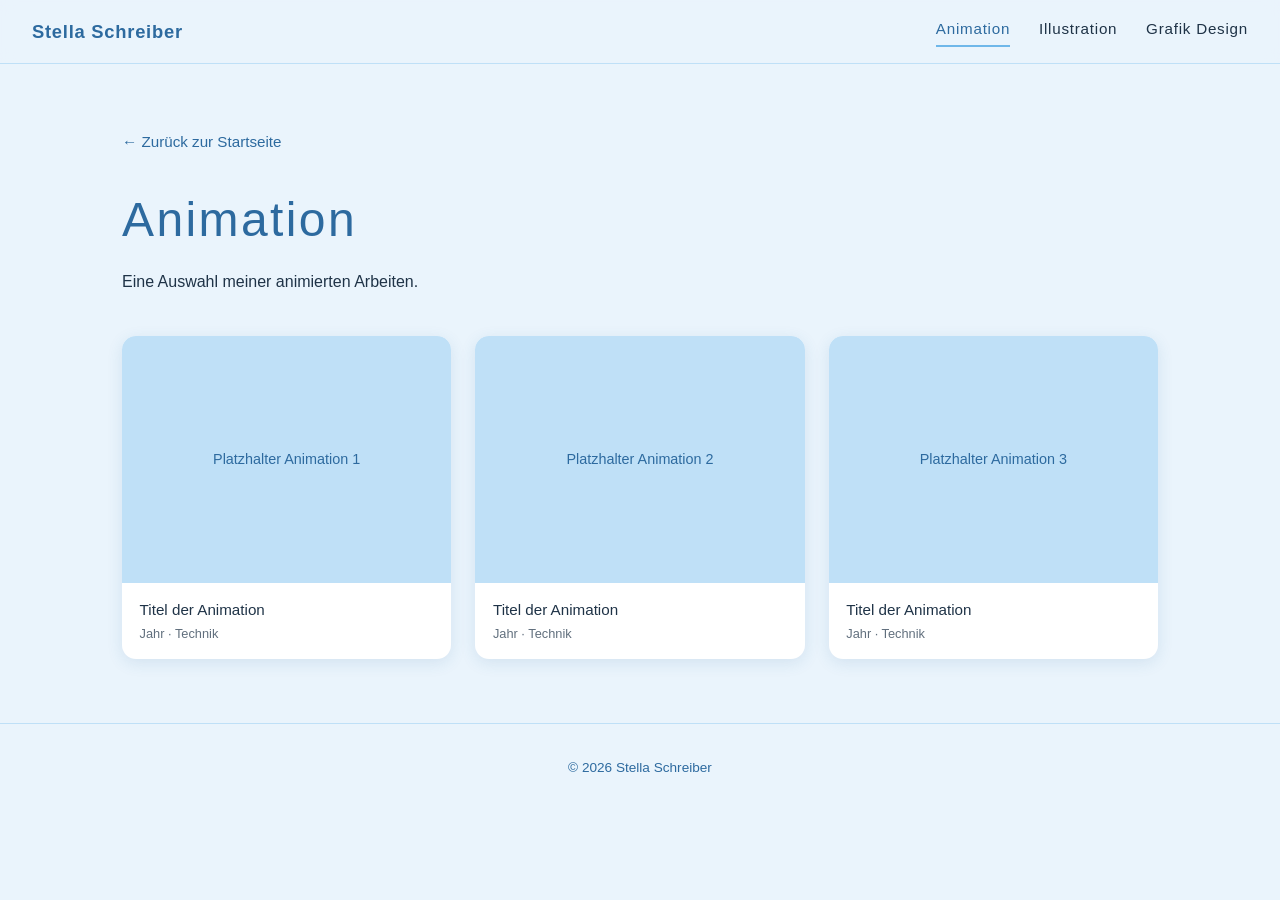
==== animation.html @ 5aefa4ec "Add files via upload" ====
<!DOCTYPE html>
<html lang="de">
<head>
  <meta charset="UTF-8">
  <meta name="viewport" content="width=device-width, initial-scale=1.0">
  <title>Animation – Stella Schreiber</title>
  <link rel="stylesheet" href="style.css">
</head>
<body>

  <header>
    <a class="logo" href="index.html">Stella Schreiber</a>
    <nav>
      <a href="animation.html" class="aktiv">Animation</a>
      <a href="illustration.html">Illustration</a>
      <a href="grafik-design.html">Grafik Design</a>
    </nav>
  </header>

  <main class="seite">
    <a class="zurueck" href="index.html">&larr; Zurück zur Startseite</a>
    <h1>Animation</h1>
    <p class="einleitung">Eine Auswahl meiner animierten Arbeiten.</p>

    <div class="galerie">

      <!--
        So fügst du eine Arbeit ein: Video in den Hauptordner legen
        (z. B. "animation-1.mp4") und den Platzhalter-Block durch das
        auskommentierte <video> ersetzen.
      -->
      <figure class="arbeit">
        <div class="platzhalter">Platzhalter Animation 1</div>
        <!-- <video src="animation-1.mp4" controls muted loop playsinline></video> -->
        <figcaption>Titel der Animation<span>Jahr &middot; Technik</span></figcaption>
      </figure>

      <figure class="arbeit">
        <div class="platzhalter">Platzhalter Animation 2</div>
        <!-- <video src="animation-2.mp4" controls muted loop playsinline></video> -->
        <figcaption>Titel der Animation<span>Jahr &middot; Technik</span></figcaption>
      </figure>

      <figure class="arbeit">
        <div class="platzhalter">Platzhalter Animation 3</div>
        <!-- <video src="animation-3.mp4" controls muted loop playsinline></video> -->
        <figcaption>Titel der Animation<span>Jahr &middot; Technik</span></figcaption>
      </figure>

    </div>
  </main>

  <footer>
    <p>&copy; 2026 Stella Schreiber</p>
  </footer>

</body>
</html>
---- style.css ----
/* ===== Grundeinstellungen ===== */
:root {
  --blau-hell: #eaf4fc;
  --blau-mittel: #bfe0f7;
  --blau-akzent: #6fb7e9;
  --blau-dunkel: #2d6a9f;
  --text: #1f3347;
  --weiss: #ffffff;
}

* {
  box-sizing: border-box;
  margin: 0;
  padding: 0;
}

html {
  scroll-behavior: smooth;
}

body {
  font-family: "Helvetica Neue", Arial, system-ui, sans-serif;
  line-height: 1.7;
  color: var(--text);
  background: var(--blau-hell);
}

img,
video {
  max-width: 100%;
  display: block;
}

/* ===== Kopfbereich / Navigation ===== */
header {
  position: fixed;
  top: 0;
  left: 0;
  right: 0;
  z-index: 100;
  display: flex;
  justify-content: space-between;
  align-items: center;
  flex-wrap: wrap;
  gap: 0.5rem;
  padding: 1rem 2rem;
  background: rgba(234, 244, 252, 0.92);
  backdrop-filter: blur(8px);
  border-bottom: 1px solid var(--blau-mittel);
}

.logo {
  font-weight: 700;
  font-size: 1.15rem;
  letter-spacing: 0.04em;
  color: var(--blau-dunkel);
  text-decoration: none;
}

nav {
  display: flex;
  gap: 1.8rem;
}

nav a {
  color: var(--text);
  text-decoration: none;
  font-size: 0.95rem;
  letter-spacing: 0.05em;
  padding-bottom: 0.2rem;
  border-bottom: 2px solid transparent;
  transition: border-color 0.2s, color 0.2s;
}

nav a:hover,
nav a.aktiv {
  color: var(--blau-dunkel);
  border-bottom-color: var(--blau-akzent);
}

/* ===== Startseite: Hero mit Video ===== */
.hero {
  position: relative;
  height: 100vh;
  min-height: 520px;
  display: flex;
  align-items: center;
  justify-content: center;
  text-align: center;
  overflow: hidden;
  background: linear-gradient(135deg, var(--blau-mittel), var(--blau-akzent));
}

.hero video {
  position: absolute;
  inset: 0;
  width: 100%;
  height: 100%;
  object-fit: cover;
}

.hero-text {
  position: relative;
  z-index: 2;
  padding: 1.5rem 2.5rem;
  background: rgba(234, 244, 252, 0.78);
  border-radius: 16px;
}

.hero-text h1 {
  font-size: clamp(2.2rem, 7vw, 4.5rem);
  font-weight: 300;
  letter-spacing: 0.08em;
  color: var(--blau-dunkel);
}

.hero-text p {
  margin-top: 0.4rem;
  letter-spacing: 0.15em;
  text-transform: uppercase;
  font-size: 0.85rem;
}

/* ===== Über mich ===== */
.about {
  max-width: 1000px;
  margin: 0 auto;
  padding: 6rem 2rem;
  display: grid;
  grid-template-columns: 1fr 1.3fr;
  gap: 3rem;
  align-items: center;
}

.about img,
.foto-platzhalter {
  width: 100%;
  aspect-ratio: 4 / 5;
  object-fit: cover;
  border-radius: 16px;
  box-shadow: 0 8px 24px rgba(45, 106, 159, 0.18);
}

.foto-platzhalter {
  display: flex;
  align-items: center;
  justify-content: center;
  background: var(--blau-mittel);
  color: var(--blau-dunkel);
  font-size: 0.9rem;
}

.about h2 {
  font-weight: 300;
  font-size: 2rem;
  margin-bottom: 1rem;
  color: var(--blau-dunkel);
}

/* ===== Unterseiten ===== */
.seite {
  max-width: 1100px;
  margin: 0 auto;
  padding: 8rem 2rem 4rem;
}

.zurueck {
  display: inline-block;
  margin-bottom: 1.5rem;
  color: var(--blau-dunkel);
  text-decoration: none;
  font-size: 0.95rem;
}

.zurueck:hover {
  text-decoration: underline;
}

.seite h1 {
  font-weight: 300;
  font-size: clamp(2rem, 5vw, 3rem);
  letter-spacing: 0.05em;
  color: var(--blau-dunkel);
  margin-bottom: 0.5rem;
}

.seite .einleitung {
  margin-bottom: 2.5rem;
  max-width: 600px;
}

.galerie {
  display: grid;
  grid-template-columns: repeat(auto-fill, minmax(280px, 1fr));
  gap: 1.5rem;
}

.arbeit {
  background: var(--weiss);
  border-radius: 14px;
  overflow: hidden;
  box-shadow: 0 4px 16px rgba(45, 106, 159, 0.12);
  transition: transform 0.25s, box-shadow 0.25s;
}

.arbeit:hover {
  transform: translateY(-4px);
  box-shadow: 0 10px 24px rgba(45, 106, 159, 0.2);
}

.arbeit img,
.arbeit video,
.platzhalter {
  width: 100%;
  aspect-ratio: 4 / 3;
  object-fit: cover;
}

.platzhalter {
  display: flex;
  align-items: center;
  justify-content: center;
  background: var(--blau-mittel);
  color: var(--blau-dunkel);
  font-size: 0.9rem;
}

.arbeit figcaption {
  padding: 0.9rem 1.1rem;
  font-size: 0.95rem;
}

.arbeit figcaption span {
  display: block;
  font-size: 0.8rem;
  opacity: 0.7;
}

/* ===== Fußbereich ===== */
footer {
  text-align: center;
  padding: 2rem 1rem;
  font-size: 0.85rem;
  color: var(--blau-dunkel);
  border-top: 1px solid var(--blau-mittel);
}

/* ===== Handy-Ansicht ===== */
@media (max-width: 700px) {
  header {
    padding: 0.8rem 1rem;
    justify-content: center;
  }

  nav {
    gap: 1.1rem;
  }

  .about {
    grid-template-columns: 1fr;
    padding: 4rem 1.5rem;
  }

  .seite {
    padding-top: 9rem;
  }
}
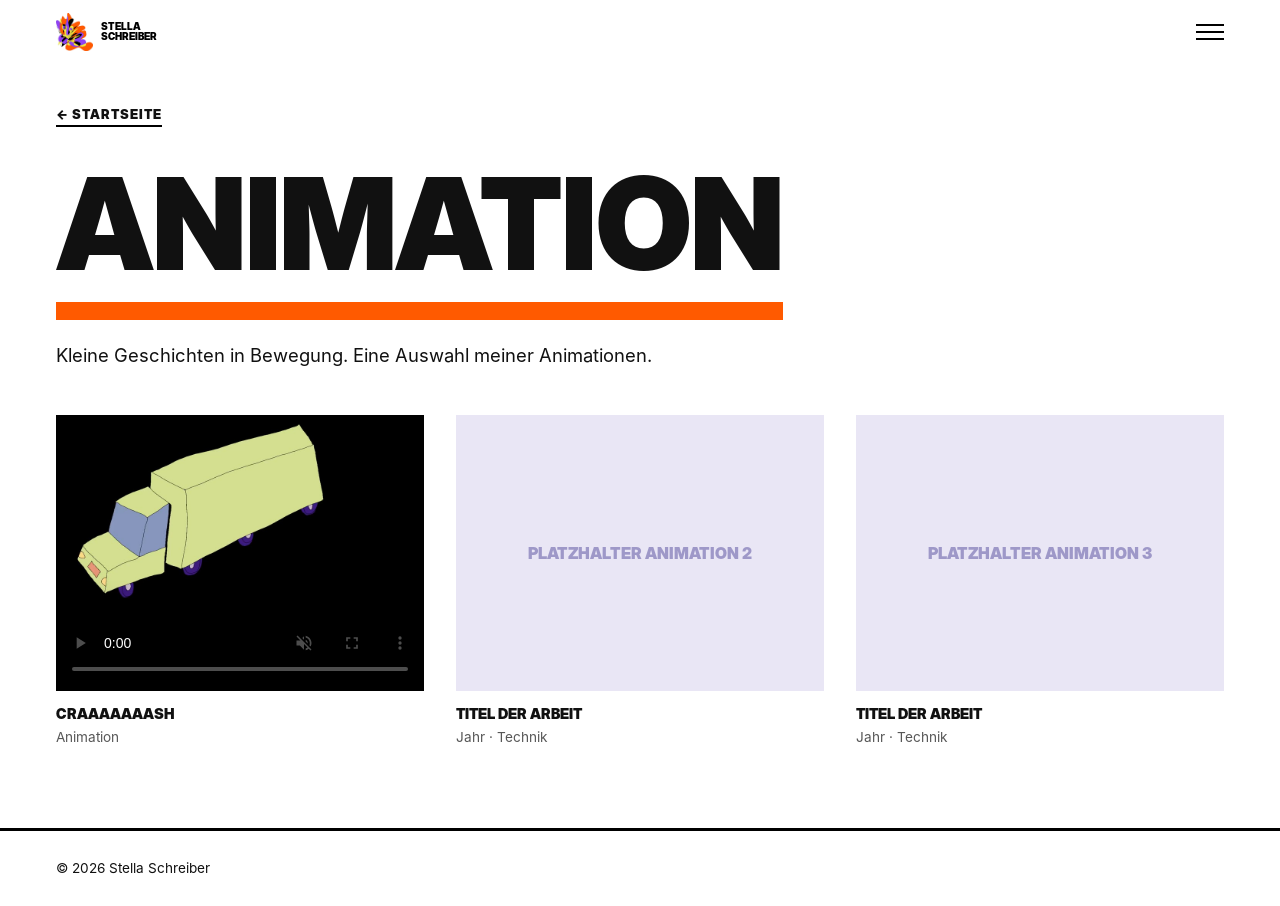
==== commit 5399f167: "Add files via upload" ====
--- a/animation.html
+++ b/animation.html
@@ -4,55 +4,66 @@
   <meta charset="UTF-8">
   <meta name="viewport" content="width=device-width, initial-scale=1.0">
   <title>Animation – Stella Schreiber</title>
+  <meta name="description" content="Animation von Stella Schreiber.">
+  <link rel="icon" href="logo.png">
+  <link rel="preload" href="inter-black.woff" as="font" type="font/woff" crossorigin>
   <link rel="stylesheet" href="style.css">
 </head>
 <body>
 
-  <header>
-    <a class="logo" href="index.html">Stella Schreiber</a>
-    <nav>
-      <a href="animation.html" class="aktiv">Animation</a>
-      <a href="illustration.html">Illustration</a>
-      <a href="grafik-design.html">Grafik Design</a>
-    </nav>
+  <header class="kopf">
+    <a class="logo" href="index.html#portfolio" aria-label="Stella Schreiber – Startseite">
+      <img src="logo.png" alt="">
+      <span>Stella<br>Schreiber</span>
+    </a>
+    <button class="burger" id="menueAuf" type="button" aria-label="Menü öffnen" aria-expanded="false" aria-controls="menue">
+      <i></i><i></i><i></i>
+    </button>
   </header>
 
-  <main class="seite">
-    <a class="zurueck" href="index.html">&larr; Zurück zur Startseite</a>
-    <h1>Animation</h1>
-    <p class="einleitung">Eine Auswahl meiner animierten Arbeiten.</p>
+  <div class="scrim" id="scrim"></div>
+  <nav class="menue" id="menue" aria-label="Bereiche">
+    <button class="menue-zu" id="menueZu" type="button" aria-label="Menü schließen"></button>
+    <ul>
+      <li><a href="animation.html" aria-current="page">Animation</a></li>
+      <li><a href="illustration.html">Illustration</a></li>
+      <li><a href="fotografie.html">Fotografie</a></li>
+      <li><a href="game-design.html">Game Design</a></li>
+    </ul>
+  </nav>
+
+  <main class="seite" style="--akzent: var(--orange);">
+    <a class="zurueck" href="index.html#portfolio">&larr; Startseite</a>
+    <h1 class="seite-titel">Animation</h1>
+    <p class="einleitung">Kleine Geschichten in Bewegung. Eine Auswahl meiner Animationen.</p>
 
     <div class="galerie">
-
-      <!--
-        So fügst du eine Arbeit ein: Video in den Hauptordner legen
-        (z. B. "animation-1.mp4") und den Platzhalter-Block durch das
-        auskommentierte <video> ersetzen.
-      -->
+      <!-- Erste Arbeit: dein Intro-Video. Zum Entfernen den ganzen <figure>-Block löschen. -->
       <figure class="arbeit">
-        <div class="platzhalter">Platzhalter Animation 1</div>
-        <!-- <video src="animation-1.mp4" controls muted loop playsinline></video> -->
-        <figcaption>Titel der Animation<span>Jahr &middot; Technik</span></figcaption>
+        <video src="A_1.mp4" poster="A_1-poster.jpg" controls muted loop playsinline preload="metadata"></video>
+        <figcaption>CRAAAAAAASH<span>Animation</span></figcaption>
       </figure>
 
+      <!-- So fügst du eine Arbeit ein: Video in den Hauptordner legen und den Platzhalter-Block durch das Video ersetzen. -->
       <figure class="arbeit">
         <div class="platzhalter">Platzhalter Animation 2</div>
         <!-- <video src="animation-2.mp4" controls muted loop playsinline></video> -->
-        <figcaption>Titel der Animation<span>Jahr &middot; Technik</span></figcaption>
+        <figcaption>Titel der Arbeit<span>Jahr &middot; Technik</span></figcaption>
       </figure>
 
+      <!-- Noch eine Arbeit -->
       <figure class="arbeit">
         <div class="platzhalter">Platzhalter Animation 3</div>
         <!-- <video src="animation-3.mp4" controls muted loop playsinline></video> -->
-        <figcaption>Titel der Animation<span>Jahr &middot; Technik</span></figcaption>
+        <figcaption>Titel der Arbeit<span>Jahr &middot; Technik</span></figcaption>
       </figure>
-
     </div>
   </main>
 
-  <footer>
+  <footer class="fuss">
     <p>&copy; 2026 Stella Schreiber</p>
   </footer>
 
+  <script src="script.js"></script>
 </body>
 </html>
--- a/style.css
+++ b/style.css
@@ -1,267 +1,555 @@
-/* ===== Grundeinstellungen ===== */
+/* =====================================================
+   Stella Schreiber – Portfolio
+   Alle Farben und Größen stehen oben bei :root.
+   ===================================================== */
+
+/* ----- Schriften (liegen im selben Ordner, kein Google-Server nötig) ----- */
+@font-face {
+  font-family: "Display";
+  src: url("inter-black.woff") format("woff");
+  font-weight: 900;
+  font-style: normal;
+  font-display: swap;
+}
+@font-face {
+  font-family: "Text";
+  src: url("inter-regular.woff") format("woff");
+  font-weight: 400;
+  font-style: normal;
+  font-display: swap;
+}
+
 :root {
-  --blau-hell: #eaf4fc;
-  --blau-mittel: #bfe0f7;
-  --blau-akzent: #6fb7e9;
-  --blau-dunkel: #2d6a9f;
-  --text: #1f3347;
   --weiss: #ffffff;
-}
-
-* {
-  box-sizing: border-box;
-  margin: 0;
-  padding: 0;
-}
+  --schwarz: #000000;
+  --text: #111111;
+
+  /* Farben aus deinem Logo */
+  --orange: #ff5a00;
+  --violett: #8b3ff0;
+  --gelb: #f5e942;
+
+  /* Lila für das Menü (aus deinem Entwurf) */
+  --lila: #9e98c8;
+  --lila-hell: #e9e6f5;
+
+  --kopf: 64px;                       /* Höhe der Kopfzeile */
+  --rand: clamp(20px, 5vw, 56px);     /* Abstand links und rechts */
+
+  --display: "Display", "Arial Black", "Helvetica Neue", Arial, sans-serif;
+  --fliesstext: "Text", "Helvetica Neue", Arial, sans-serif;
+}
+
+/* ----- Grundlagen ----- */
+* { box-sizing: border-box; margin: 0; padding: 0; }
 
 html {
   scroll-behavior: smooth;
+  -webkit-text-size-adjust: 100%;
 }
 
 body {
-  font-family: "Helvetica Neue", Arial, system-ui, sans-serif;
-  line-height: 1.7;
+  font-family: var(--fliesstext);
+  font-size: 1.05rem;
+  line-height: 1.65;
   color: var(--text);
-  background: var(--blau-hell);
-}
-
-img,
-video {
-  max-width: 100%;
-  display: block;
-}
-
-/* ===== Kopfbereich / Navigation ===== */
-header {
+  background: var(--weiss);
+}
+
+h1, h2, h3 {
+  font-family: var(--display);
+  font-weight: 900;
+  text-transform: uppercase;
+  line-height: 1.02;
+  letter-spacing: -0.015em;
+}
+
+a { color: inherit; }
+img, video { display: block; max-width: 100%; }
+
+.sr-only {
+  position: absolute;
+  width: 1px;
+  height: 1px;
+  overflow: hidden;
+  clip: rect(0 0 0 0);
+  white-space: nowrap;
+}
+
+:focus-visible {
+  outline: 3px solid var(--violett);
+  outline-offset: 3px;
+}
+
+@keyframes einblenden { from { opacity: 0; } to { opacity: 1; } }
+@keyframes schweben {
+  from { transform: translateY(0) rotate(-2deg); }
+  to   { transform: translateY(-14px) rotate(2deg); }
+}
+@keyframes blinken { 50% { opacity: 0; } }
+@keyframes puls {
+  0%, 100% { opacity: 1; }
+  50%      { opacity: .35; }
+}
+
+/* =====================================================
+   Ablauf auf der Startseite
+   data-stage="intro"     -> Video + CRAAAASH
+   data-stage="gate"      -> Logo-Seite
+   data-stage="portfolio" -> Portfolio
+   (ohne JavaScript wird einfach das Portfolio gezeigt)
+   ===================================================== */
+.buehne, .tor { display: none; }
+
+html[data-stage="intro"] .buehne { display: flex; }
+html[data-stage="gate"] .tor { display: flex; }
+
+html[data-stage]:not([data-stage="portfolio"]) #portfolio { display: none; }
+html[data-stage]:not([data-stage="portfolio"]) body { overflow: hidden; }
+
+html[data-stage="portfolio"] #portfolio { animation: einblenden .8s ease both; }
+
+/* ----- 1. Video + Schreibmaschine ----- */
+.buehne {
   position: fixed;
-  top: 0;
-  left: 0;
-  right: 0;
+  inset: 0;
   z-index: 100;
-  display: flex;
-  justify-content: space-between;
-  align-items: center;
-  flex-wrap: wrap;
-  gap: 0.5rem;
-  padding: 1rem 2rem;
-  background: rgba(234, 244, 252, 0.92);
-  backdrop-filter: blur(8px);
-  border-bottom: 1px solid var(--blau-mittel);
-}
-
-.logo {
-  font-weight: 700;
-  font-size: 1.15rem;
-  letter-spacing: 0.04em;
-  color: var(--blau-dunkel);
-  text-decoration: none;
-}
-
-nav {
-  display: flex;
-  gap: 1.8rem;
-}
-
-nav a {
-  color: var(--text);
-  text-decoration: none;
-  font-size: 0.95rem;
-  letter-spacing: 0.05em;
-  padding-bottom: 0.2rem;
-  border-bottom: 2px solid transparent;
-  transition: border-color 0.2s, color 0.2s;
-}
-
-nav a:hover,
-nav a.aktiv {
-  color: var(--blau-dunkel);
-  border-bottom-color: var(--blau-akzent);
-}
-
-/* ===== Startseite: Hero mit Video ===== */
-.hero {
-  position: relative;
-  height: 100vh;
-  min-height: 520px;
-  display: flex;
   align-items: center;
   justify-content: center;
-  text-align: center;
+  background: #000;
+  color: #fff;
   overflow: hidden;
-  background: linear-gradient(135deg, var(--blau-mittel), var(--blau-akzent));
-}
-
-.hero video {
+  transition: opacity .7s ease;
+}
+.buehne.weg { opacity: 0; }
+
+.buehne video {
   position: absolute;
   inset: 0;
   width: 100%;
   height: 100%;
-  object-fit: cover;
-}
-
-.hero-text {
+  object-fit: contain;
+  background: #000;
+  transition: opacity .5s ease;
+}
+.buehne.video-aus video { opacity: 0; }
+
+.schreib {
   position: relative;
   z-index: 2;
-  padding: 1.5rem 2.5rem;
-  background: rgba(234, 244, 252, 0.78);
-  border-radius: 16px;
-}
-
-.hero-text h1 {
-  font-size: clamp(2.2rem, 7vw, 4.5rem);
-  font-weight: 300;
-  letter-spacing: 0.08em;
-  color: var(--blau-dunkel);
-}
-
-.hero-text p {
-  margin-top: 0.4rem;
-  letter-spacing: 0.15em;
-  text-transform: uppercase;
-  font-size: 0.85rem;
-}
-
-/* ===== Über mich ===== */
-.about {
-  max-width: 1000px;
+  width: 100%;
+  padding: 0 var(--rand);
+  visibility: hidden;
+  white-space: nowrap;
+  font-family: var(--display);
+  font-weight: 900;
+  text-transform: uppercase;
+  line-height: 1.04;
+  letter-spacing: -0.02em;
+  font-size: min(9.8vw, 7.5rem);     /* so groß, dass die längste Zeile gerade noch passt */
+}
+.buehne.text-an .schreib { visibility: visible; }
+
+.schreib h1,
+.schreib p {
+  font: inherit;
+  letter-spacing: inherit;
+  line-height: inherit;
+}
+
+/* Buchstaben: erst unsichtbar (nehmen aber schon Platz ein), dann „getippt“ */
+.z { visibility: hidden; position: relative; }
+.z.an { visibility: visible; }
+.z.letzte::after {
+  content: "";
+  position: absolute;
+  left: 100%;
+  top: 6%;
+  width: .07em;
+  height: .92em;
+  margin-left: .04em;
+  background: currentColor;
+  animation: blinken 1s steps(1) infinite;
+}
+
+.abspielen {
+  position: absolute;
+  z-index: 3;
+  padding: .9em 1.6em;
+  border: 3px solid #fff;
+  background: transparent;
+  color: #fff;
+  font-family: var(--display);
+  font-weight: 900;
+  text-transform: uppercase;
+  font-size: 1rem;
+  letter-spacing: .06em;
+  cursor: pointer;
+}
+.abspielen[hidden] { display: none; }
+
+/* ----- 2. Logo-Seite ----- */
+.tor {
+  position: fixed;
+  inset: 0;
+  z-index: 90;
+  flex-direction: column;
+  align-items: center;
+  justify-content: center;
+  gap: 1.4rem;
+  padding: var(--rand);
+  background: #fff;
+  transition: opacity .5s ease;
+}
+html[data-stage="gate"] .tor { animation: einblenden .9s ease both; }
+.tor.weg { opacity: 0; }
+
+.tor-knopf {
+  display: flex;
+  align-items: center;
+  gap: clamp(14px, 3.5vw, 32px);
+  border: 0;
+  background: none;
+  color: #000;
+  font: inherit;
+  cursor: pointer;
+}
+.tor-knopf img {
+  width: clamp(110px, 28vw, 240px);
+  height: auto;
+  transition: transform .4s ease;
+}
+.tor-knopf span {
+  font-family: var(--display);
+  font-weight: 900;
+  text-transform: uppercase;
+  text-align: left;
+  font-size: clamp(2rem, 7.4vw, 5.2rem);
+  line-height: .95;
+  letter-spacing: -0.02em;
+  text-decoration: underline .06em transparent;
+  text-underline-offset: .12em;
+  transition: text-decoration-color .2s ease;
+}
+.tor-knopf:hover img,
+.tor-knopf:focus-visible img { transform: rotate(-6deg) scale(1.06); }
+.tor-knopf:hover span,
+.tor-knopf:focus-visible span { text-decoration-color: currentColor; }
+
+.tor-hinweis {
+  font-family: var(--display);
+  font-weight: 900;
+  text-transform: uppercase;
+  font-size: .78rem;
+  letter-spacing: .16em;
+  animation: puls 2.4s ease-in-out infinite;
+}
+
+/* =====================================================
+   Kopfzeile + Menü (auf allen Seiten gleich)
+   ===================================================== */
+.kopf {
+  position: fixed;
+  top: 0; left: 0; right: 0;
+  z-index: 50;
+  height: var(--kopf);
+  display: flex;
+  align-items: center;
+  justify-content: space-between;
+  padding: 0 var(--rand);
+  background: #fff;
+}
+
+.logo {
+  display: flex;
+  align-items: center;
+  gap: 8px;
+  color: #000;
+  text-decoration: none;
+}
+.logo img { height: 38px; width: auto; }
+.logo span {
+  font-family: var(--display);
+  font-weight: 900;
+  font-size: .62rem;
+  line-height: 1;
+  text-transform: uppercase;
+  letter-spacing: .01em;
+}
+
+/* drei Striche */
+.burger,
+.menue-zu {
+  position: relative;
+  width: 44px;
+  height: 44px;
+  margin-right: -8px;
+  border: 0;
+  background: none;
+  cursor: pointer;
+}
+.burger i {
+  position: absolute;
+  left: 8px;
+  right: 8px;
+  height: 2px;
+  background: #000;
+}
+.burger i:nth-child(1) { top: 14px; }
+.burger i:nth-child(2) { top: 21px; }
+.burger i:nth-child(3) { top: 28px; }
+
+/* X zum Schließen */
+.menue-zu::before,
+.menue-zu::after {
+  content: "";
+  position: absolute;
+  left: 8px;
+  right: 8px;
+  top: 21px;
+  height: 2px;
+  background: #000;
+}
+.menue-zu::before { transform: rotate(45deg); }
+.menue-zu::after  { transform: rotate(-45deg); }
+
+/* lila Menü-Fläche */
+.menue {
+  position: fixed;
+  top: 0; left: 0; right: 0;
+  z-index: 80;
+  padding: calc(var(--kopf) + 6px) var(--rand) clamp(28px, 6vw, 56px);
+  background: var(--lila);
+  transform: translateY(-102%);
+  visibility: hidden;
+  transition: transform .45s cubic-bezier(.2, .8, .2, 1), visibility 0s .45s;
+}
+.menue.offen {
+  transform: none;
+  visibility: visible;
+  transition: transform .45s cubic-bezier(.2, .8, .2, 1), visibility 0s;
+}
+.menue-zu {
+  position: absolute;
+  top: calc((var(--kopf) - 44px) / 2);
+  right: var(--rand);
+}
+.menue ul { list-style: none; }
+.menue a {
+  display: inline-block;
+  padding: .08em 0;
+  color: #000;
+  text-decoration: none;
+  font-family: var(--display);
+  font-weight: 900;
+  text-transform: uppercase;
+  font-size: clamp(1.6rem, 6.8vw, 3.4rem);
+  line-height: 1.2;
+  letter-spacing: -0.01em;
+  transition: color .2s ease, transform .2s ease;
+}
+.menue a:hover,
+.menue a:focus-visible,
+.menue a[aria-current="page"] { color: #fff; }
+.menue a:hover { transform: translateX(6px); }
+
+.scrim {
+  position: fixed;
+  inset: 0;
+  z-index: 70;
+  background: rgba(0, 0, 0, .28);
+  opacity: 0;
+  visibility: hidden;
+  transition: opacity .3s ease, visibility 0s .3s;
+}
+.scrim.offen {
+  opacity: 1;
+  visibility: visible;
+  transition: opacity .3s ease, visibility 0s;
+}
+body.menue-offen { overflow: hidden; }
+
+/* =====================================================
+   Portfolio-Startseite
+   ===================================================== */
+.hallo {
+  max-width: 1280px;
   margin: 0 auto;
-  padding: 6rem 2rem;
+  padding: calc(var(--kopf) + clamp(32px, 8vw, 96px)) var(--rand) clamp(40px, 8vw, 100px);
   display: grid;
-  grid-template-columns: 1fr 1.3fr;
-  gap: 3rem;
-  align-items: center;
-}
-
-.about img,
-.foto-platzhalter {
+  gap: 2.5rem;
+  align-items: center;
+}
+.hallo-text { container-type: inline-size; }
+.hallo h1 {
+  font-size: min(11.5vw, 4.4rem);           /* Ersatz für ältere Browser */
+  font-size: min(13.4cqw, 7.5rem);
+  line-height: 1;
+}
+.hallo h1 .zeile { display: block; }
+.hallo h1 .name { margin-left: 1.5em; }     /* Name rückt ein, wie in deinem Entwurf */
+
+.hallo-bild {
+  width: min(78%, 460px);
+  justify-self: center;
+  animation: schweben 9s ease-in-out infinite alternate;
+}
+
+@media (min-width: 820px) {
+  .hallo { grid-template-columns: 1.25fr .75fr; gap: 4rem; }
+  .hallo-bild { width: 100%; }
+}
+
+.abschnitt {
+  max-width: 1280px;
+  margin: 0 auto;
+  padding: clamp(40px, 8vw, 96px) var(--rand);
+}
+.abschnitt > h2 {
+  margin-bottom: 1.6rem;
+  padding-top: 1rem;
+  border-top: 3px solid #000;
+  font-size: clamp(2rem, 7vw, 4.2rem);
+}
+
+.ueber { display: grid; gap: 2rem; }
+.ueber p {
+  max-width: 60ch;
+  margin-bottom: 1.1em;
+  font-size: clamp(1.05rem, 2.2vw, 1.3rem);
+}
+.foto {
   width: 100%;
+  max-width: 440px;
   aspect-ratio: 4 / 5;
   object-fit: cover;
-  border-radius: 16px;
-  box-shadow: 0 8px 24px rgba(45, 106, 159, 0.18);
-}
-
-.foto-platzhalter {
-  display: flex;
-  align-items: center;
-  justify-content: center;
-  background: var(--blau-mittel);
-  color: var(--blau-dunkel);
-  font-size: 0.9rem;
-}
-
-.about h2 {
-  font-weight: 300;
-  font-size: 2rem;
-  margin-bottom: 1rem;
-  color: var(--blau-dunkel);
-}
-
-/* ===== Unterseiten ===== */
+}
+@media (min-width: 820px) {
+  .ueber { grid-template-columns: 1.3fr 1fr; gap: 4rem; align-items: start; }
+  .ueber.ohne-foto { grid-template-columns: 1fr; }
+}
+
+.kontakt-liste { list-style: none; }
+.kontakt-liste li {
+  display: grid;
+  gap: .1rem;
+  padding: 1rem 0;
+  border-bottom: 1px solid #000;
+}
+.kontakt-liste li:first-child { border-top: 1px solid #000; }
+.kontakt-liste .label {
+  font-size: .8rem;
+  letter-spacing: .14em;
+  text-transform: uppercase;
+}
+.kontakt-liste a {
+  font-family: var(--display);
+  font-weight: 900;
+  text-transform: uppercase;
+  text-decoration: none;
+  font-size: clamp(1.3rem, 5.4vw, 2.6rem);
+  line-height: 1.15;
+  word-break: break-word;
+  transition: color .2s ease;
+}
+.kontakt-liste a:hover,
+.kontakt-liste a:focus-visible { color: var(--violett); }
+
+.fuss {
+  padding: 26px var(--rand);
+  border-top: 3px solid #000;
+  font-size: .85rem;
+}
+
+/* =====================================================
+   Unterseiten (Animation, Illustration, …)
+   ===================================================== */
 .seite {
-  max-width: 1100px;
+  max-width: 1280px;
   margin: 0 auto;
-  padding: 8rem 2rem 4rem;
-}
-
+  padding: calc(var(--kopf) + 36px) var(--rand) 80px;
+}
 .zurueck {
   display: inline-block;
-  margin-bottom: 1.5rem;
-  color: var(--blau-dunkel);
+  margin-bottom: 2rem;
+  border-bottom: 2px solid #000;
+  font-family: var(--display);
+  font-weight: 900;
+  text-transform: uppercase;
+  font-size: .8rem;
+  letter-spacing: .08em;
   text-decoration: none;
-  font-size: 0.95rem;
-}
-
-.zurueck:hover {
-  text-decoration: underline;
-}
-
-.seite h1 {
-  font-weight: 300;
-  font-size: clamp(2rem, 5vw, 3rem);
-  letter-spacing: 0.05em;
-  color: var(--blau-dunkel);
-  margin-bottom: 0.5rem;
-}
-
-.seite .einleitung {
-  margin-bottom: 2.5rem;
-  max-width: 600px;
+}
+.zurueck:hover { color: var(--violett); border-color: var(--violett); }
+
+.seite-titel {
+  display: block;
+  width: fit-content;
+  max-width: 100%;
+  font-size: clamp(2.4rem, 11vw, 8rem);
+}
+.seite-titel::after {
+  content: "";
+  display: block;
+  height: .14em;
+  margin-top: .1em;
+  background: var(--akzent, var(--orange));
+}
+.einleitung {
+  max-width: 56ch;
+  margin: 1.2rem 0 2.8rem;
+  font-size: 1.15rem;
 }
 
 .galerie {
   display: grid;
-  grid-template-columns: repeat(auto-fill, minmax(280px, 1fr));
-  gap: 1.5rem;
-}
-
-.arbeit {
-  background: var(--weiss);
-  border-radius: 14px;
-  overflow: hidden;
-  box-shadow: 0 4px 16px rgba(45, 106, 159, 0.12);
-  transition: transform 0.25s, box-shadow 0.25s;
-}
-
-.arbeit:hover {
-  transform: translateY(-4px);
-  box-shadow: 0 10px 24px rgba(45, 106, 159, 0.2);
-}
-
+  grid-template-columns: repeat(auto-fill, minmax(min(100%, 300px), 1fr));
+  gap: clamp(16px, 3vw, 32px);
+}
 .arbeit img,
 .arbeit video,
 .platzhalter {
   width: 100%;
   aspect-ratio: 4 / 3;
   object-fit: cover;
-}
-
+  background: var(--lila-hell);
+}
+.arbeit video { background: #000; }
 .platzhalter {
   display: flex;
   align-items: center;
   justify-content: center;
-  background: var(--blau-mittel);
-  color: var(--blau-dunkel);
-  font-size: 0.9rem;
-}
-
+  padding: 1rem;
+  text-align: center;
+  color: var(--lila);
+  font-family: var(--display);
+  font-weight: 900;
+  text-transform: uppercase;
+  font-size: 1rem;
+}
 .arbeit figcaption {
-  padding: 0.9rem 1.1rem;
-  font-size: 0.95rem;
-}
-
+  padding-top: .7rem;
+  font-family: var(--display);
+  font-weight: 900;
+  text-transform: uppercase;
+  font-size: .9rem;
+}
 .arbeit figcaption span {
   display: block;
-  font-size: 0.8rem;
-  opacity: 0.7;
-}
-
-/* ===== Fußbereich ===== */
-footer {
-  text-align: center;
-  padding: 2rem 1rem;
-  font-size: 0.85rem;
-  color: var(--blau-dunkel);
-  border-top: 1px solid var(--blau-mittel);
-}
-
-/* ===== Handy-Ansicht ===== */
-@media (max-width: 700px) {
-  header {
-    padding: 0.8rem 1rem;
-    justify-content: center;
+  font-family: var(--fliesstext);
+  font-weight: 400;
+  text-transform: none;
+  font-size: .85rem;
+  opacity: .7;
+}
+
+/* =====================================================
+   Weniger Bewegung, wenn das System es so eingestellt hat
+   ===================================================== */
+@media (prefers-reduced-motion: reduce) {
+  html { scroll-behavior: auto; }
+  *, *::before, *::after {
+    animation: none !important;
+    transition-duration: .01ms !important;
   }
-
-  nav {
-    gap: 1.1rem;
-  }
-
-  .about {
-    grid-template-columns: 1fr;
-    padding: 4rem 1.5rem;
-  }
-
-  .seite {
-    padding-top: 9rem;
-  }
-}
+}
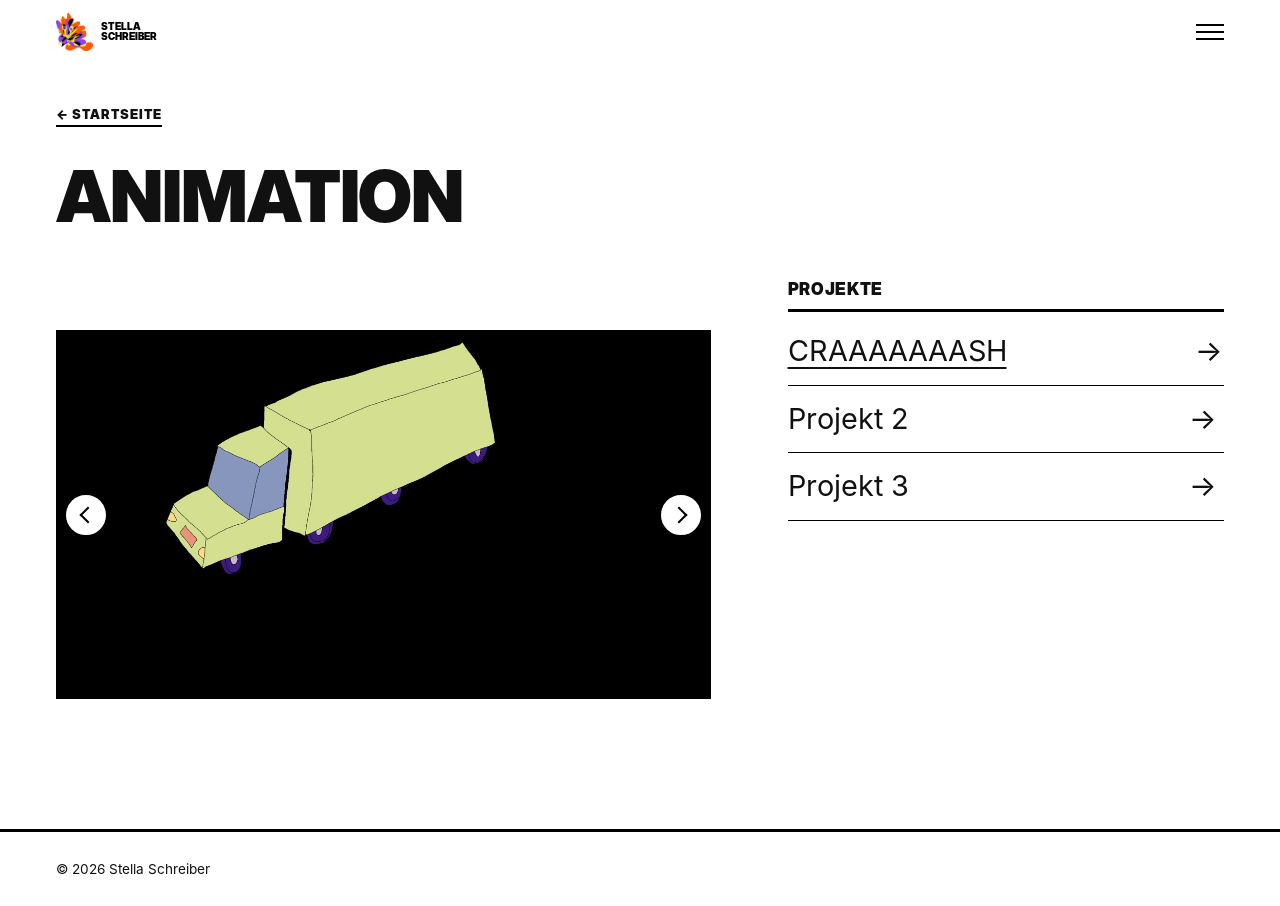
==== commit df55b5bb: "Add files via upload" ====
--- a/animation.html
+++ b/animation.html
@@ -4,9 +4,8 @@
   <meta charset="UTF-8">
   <meta name="viewport" content="width=device-width, initial-scale=1.0">
   <title>Animation – Stella Schreiber</title>
-  <meta name="description" content="Animation von Stella Schreiber.">
+  <meta name="description" content="Animationen von Stella Schreiber.">
   <link rel="icon" href="logo.png">
-  <link rel="preload" href="inter-black.woff" as="font" type="font/woff" crossorigin>
   <link rel="stylesheet" href="style.css">
 </head>
 <body>
@@ -32,38 +31,37 @@
     </ul>
   </nav>
 
-  <main class="seite" style="--akzent: var(--orange);">
+  <main class="seite">
     <a class="zurueck" href="index.html#portfolio">&larr; Startseite</a>
     <h1 class="seite-titel">Animation</h1>
-    <p class="einleitung">Kleine Geschichten in Bewegung. Eine Auswahl meiner Animationen.</p>
 
-    <div class="galerie">
-      <!-- Erste Arbeit: dein Intro-Video. Zum Entfernen den ganzen <figure>-Block löschen. -->
-      <figure class="arbeit">
-        <video src="A_1.mp4" poster="A_1-poster.jpg" controls muted loop playsinline preload="metadata"></video>
-        <figcaption>CRAAAAAAASH<span>Animation</span></figcaption>
-      </figure>
+    <!-- Die Projekte, Bilder und Texte stehen in der Datei projekte.js -->
+    <div class="projekte-layout" id="projektUebersicht" data-bereich="animation">
 
-      <!-- So fügst du eine Arbeit ein: Video in den Hauptordner legen und den Platzhalter-Block durch das Video ersetzen. -->
-      <figure class="arbeit">
-        <div class="platzhalter">Platzhalter Animation 2</div>
-        <!-- <video src="animation-2.mp4" controls muted loop playsinline></video> -->
-        <figcaption>Titel der Arbeit<span>Jahr &middot; Technik</span></figcaption>
-      </figure>
+      <div class="vorschau">
+        <div class="vorschau-buehne" id="vorschauBuehne">
+          <a class="vorschau-link" id="vorschauLink" href="#">
+            <img id="vorschauBild" alt="">
+          </a>
+          <button class="pfeil pfeil-links" id="vorschauZurueck" type="button" aria-label="Voriges Projekt"></button>
+          <button class="pfeil pfeil-rechts" id="vorschauWeiter" type="button" aria-label="Nächstes Projekt"></button>
+        </div>
+      </div>
 
-      <!-- Noch eine Arbeit -->
-      <figure class="arbeit">
-        <div class="platzhalter">Platzhalter Animation 3</div>
-        <!-- <video src="animation-3.mp4" controls muted loop playsinline></video> -->
-        <figcaption>Titel der Arbeit<span>Jahr &middot; Technik</span></figcaption>
-      </figure>
+      <nav class="projekte-liste" aria-label="Projekte">
+        <h2>Projekte</h2>
+        <ol id="projektListe"></ol>
+      </nav>
+
     </div>
+    <noscript><p class="hinweis">Für diese Seite wird JavaScript benötigt.</p></noscript>
   </main>
 
   <footer class="fuss">
     <p>&copy; 2026 Stella Schreiber</p>
   </footer>
 
+  <script src="projekte.js"></script>
   <script src="script.js"></script>
 </body>
 </html>
--- a/style.css
+++ b/style.css
@@ -86,7 +86,6 @@
   from { transform: translateY(0) rotate(-2deg); }
   to   { transform: translateY(-14px) rotate(2deg); }
 }
-@keyframes blinken { 50% { opacity: 0; } }
 @keyframes puls {
   0%, 100% { opacity: 1; }
   50%      { opacity: .35; }
@@ -94,14 +93,12 @@
 
 /* =====================================================
    Ablauf auf der Startseite
-   data-stage="intro"     -> Video + CRAAAASH
    data-stage="gate"      -> Logo-Seite
    data-stage="portfolio" -> Portfolio
    (ohne JavaScript wird einfach das Portfolio gezeigt)
    ===================================================== */
-.buehne, .tor { display: none; }
-
-html[data-stage="intro"] .buehne { display: flex; }
+.tor { display: none; }
+
 html[data-stage="gate"] .tor { display: flex; }
 
 html[data-stage]:not([data-stage="portfolio"]) #portfolio { display: none; }
@@ -109,86 +106,7 @@
 
 html[data-stage="portfolio"] #portfolio { animation: einblenden .8s ease both; }
 
-/* ----- 1. Video + Schreibmaschine ----- */
-.buehne {
-  position: fixed;
-  inset: 0;
-  z-index: 100;
-  align-items: center;
-  justify-content: center;
-  background: #000;
-  color: #fff;
-  overflow: hidden;
-  transition: opacity .7s ease;
-}
-.buehne.weg { opacity: 0; }
-
-.buehne video {
-  position: absolute;
-  inset: 0;
-  width: 100%;
-  height: 100%;
-  object-fit: contain;
-  background: #000;
-  transition: opacity .5s ease;
-}
-.buehne.video-aus video { opacity: 0; }
-
-.schreib {
-  position: relative;
-  z-index: 2;
-  width: 100%;
-  padding: 0 var(--rand);
-  visibility: hidden;
-  white-space: nowrap;
-  font-family: var(--display);
-  font-weight: 900;
-  text-transform: uppercase;
-  line-height: 1.04;
-  letter-spacing: -0.02em;
-  font-size: min(9.8vw, 7.5rem);     /* so groß, dass die längste Zeile gerade noch passt */
-}
-.buehne.text-an .schreib { visibility: visible; }
-
-.schreib h1,
-.schreib p {
-  font: inherit;
-  letter-spacing: inherit;
-  line-height: inherit;
-}
-
-/* Buchstaben: erst unsichtbar (nehmen aber schon Platz ein), dann „getippt“ */
-.z { visibility: hidden; position: relative; }
-.z.an { visibility: visible; }
-.z.letzte::after {
-  content: "";
-  position: absolute;
-  left: 100%;
-  top: 6%;
-  width: .07em;
-  height: .92em;
-  margin-left: .04em;
-  background: currentColor;
-  animation: blinken 1s steps(1) infinite;
-}
-
-.abspielen {
-  position: absolute;
-  z-index: 3;
-  padding: .9em 1.6em;
-  border: 3px solid #fff;
-  background: transparent;
-  color: #fff;
-  font-family: var(--display);
-  font-weight: 900;
-  text-transform: uppercase;
-  font-size: 1rem;
-  letter-spacing: .06em;
-  cursor: pointer;
-}
-.abspielen[hidden] { display: none; }
-
-/* ----- 2. Logo-Seite ----- */
+/* ----- Logo-Seite ----- */
 .tor {
   position: fixed;
   inset: 0;
@@ -484,63 +402,210 @@
 
 .seite-titel {
   display: block;
-  width: fit-content;
   max-width: 100%;
-  font-size: clamp(2.4rem, 11vw, 8rem);
-}
-.seite-titel::after {
-  content: "";
-  display: block;
-  height: .14em;
-  margin-top: .1em;
-  background: var(--akzent, var(--orange));
-}
-.einleitung {
-  max-width: 56ch;
-  margin: 1.2rem 0 2.8rem;
-  font-size: 1.15rem;
-}
-
-.galerie {
+  font-size: clamp(2rem, 7vw, 4.5rem);
+}
+
+
+/* =====================================================
+   Projektübersicht (Vorschau links, Liste rechts) – für alle Bereiche
+   ===================================================== */
+[hidden] { display: none !important; }
+
+.projekte-layout {
   display: grid;
-  grid-template-columns: repeat(auto-fill, minmax(min(100%, 300px), 1fr));
-  gap: clamp(16px, 3vw, 32px);
-}
-.arbeit img,
-.arbeit video,
-.platzhalter {
-  width: 100%;
-  aspect-ratio: 4 / 3;
-  object-fit: cover;
-  background: var(--lila-hell);
-}
-.arbeit video { background: #000; }
-.platzhalter {
+  gap: 2rem;
+  margin-top: clamp(1.5rem, 4vw, 3rem);
+}
+@media (min-width: 820px) {
+  .projekte-layout {
+    grid-template-columns: minmax(0, 1.5fr) minmax(0, 1fr);
+    gap: clamp(2rem, 6vw, 6rem);
+    align-items: start;
+  }
+}
+
+/* feste Höhe: so springt nichts, wenn Hoch- und Querformat wechseln */
+.vorschau-buehne {
+  position: relative;
+  height: clamp(260px, 78vw, 460px);
+}
+@media (min-width: 820px) {
+  .vorschau-buehne { height: clamp(320px, 52vh, 600px); }
+}
+.vorschau-link {
   display: flex;
   align-items: center;
   justify-content: center;
-  padding: 1rem;
+  width: 100%;
+  height: 100%;
+}
+.vorschau-link img {
+  width: auto;
+  height: auto;
+  max-width: 100%;
+  max-height: 100%;
+  transition: opacity .2s ease;
+}
+.vorschau-link img.weg { opacity: 0; }
+
+/* Wenn ein Vorschaubild fehlt, zeigt die Fläche den Projektnamen */
+.vorschau-buehne.leer .vorschau-link {
+  background: var(--lila-hell);
+  color: var(--lila);
+  font-family: var(--display);
+  font-weight: 900;
+  text-transform: uppercase;
+  font-size: 1.2rem;
+  text-align: center;
+}
+.vorschau-buehne.leer .vorschau-link::after { content: attr(data-titel); }
+.vorschau-buehne.leer .vorschau-link img { display: none; }
+
+/* runde Pfeile (Vorschau und Projektseite) */
+.pfeil {
+  position: absolute;
+  top: 50%;
+  z-index: 2;
+  display: grid;
+  place-items: center;
+  width: 44px;
+  height: 44px;
+  padding: 0;
+  transform: translateY(-50%);
+  border: 2px solid #000;
+  border-radius: 50%;
+  background: #fff;
+  cursor: pointer;
+  transition: background .2s ease;
+}
+.pfeil::before {
+  content: "";
+  width: 10px;
+  height: 10px;
+  border-top: 2px solid #000;
+  border-right: 2px solid #000;
+  transition: border-color .2s ease;
+}
+.pfeil-links  { left: 8px; }
+.pfeil-rechts { right: 8px; }
+.pfeil-links::before  { transform: translateX(2px) rotate(-135deg); }
+.pfeil-rechts::before { transform: translateX(-2px) rotate(45deg); }
+.pfeil:hover,
+.pfeil:focus-visible { background: #000; }
+.pfeil:hover::before,
+.pfeil:focus-visible::before { border-color: #fff; }
+
+.projekte-liste h2 {
+  margin-bottom: .4rem;
+  padding-bottom: .7rem;
+  border-bottom: 3px solid #000;
+  font-size: 1.05rem;
+  letter-spacing: .04em;
+}
+.projekte-liste ol { list-style: none; }
+.projekte-liste li { border-bottom: 1px solid #000; }
+.projekte-liste a {
+  display: flex;
+  align-items: baseline;
+  justify-content: space-between;
+  gap: 1rem;
+  padding: 1rem 8px 1rem 0;
+  text-decoration: none;
+  font-size: clamp(1.3rem, 3.4vw, 1.8rem);
+  line-height: 1.2;
+}
+.projekte-liste a::after {
+  content: "\2192";
+  flex: none;
+  transition: transform .2s ease;
+}
+.projekte-liste li.aktiv a span {
+  text-decoration: underline;
+  text-decoration-thickness: .08em;
+  text-underline-offset: .2em;
+}
+.projekte-liste li.aktiv a::after,
+.projekte-liste a:hover::after { transform: translateX(6px); }
+
+.hinweis {
+  max-width: 56ch;
+  padding: 1rem 1.2rem;
+  background: var(--lila-hell);
+}
+
+/* =====================================================
+   Projektseite: große Bilder, Titel, Beschreibung
+   ===================================================== */
+.projekt-spalte {
+  max-width: 1000px;
+  margin: 0 auto;
+}
+
+.slider { position: relative; }
+.spur {
+  display: flex;
+  overflow-x: auto;
+  scroll-snap-type: x mandatory;
+  scrollbar-width: none;
+  -webkit-overflow-scrolling: touch;
+}
+.spur::-webkit-scrollbar { display: none; }
+
+/* Jedes Bild liegt mittig in seiner Fläche: Querformat füllt die Breite,
+   Hochformat die Höhe. Die Fläche richtet sich nach dem höchsten Bild. */
+.folie {
+  flex: 0 0 100%;
+  display: flex;
+  align-items: center;
+  justify-content: center;
+  scroll-snap-align: center;
+}
+.folie img,
+.folie video {
+  width: auto;
+  height: auto;
+  max-width: 100%;
+  max-height: calc(100vh - 200px);
+  max-height: calc(100svh - 200px);
+}
+.folie video { background: #000; }
+.folie.leer {
+  min-height: 40vh;
+  background: var(--lila-hell);
+}
+.folie.leer::after {
+  content: attr(data-hinweis);
+  width: 100%;
+  overflow-wrap: anywhere;
+  padding: 1rem 4rem;
   text-align: center;
   color: var(--lila);
   font-family: var(--display);
   font-weight: 900;
   text-transform: uppercase;
-  font-size: 1rem;
-}
-.arbeit figcaption {
-  padding-top: .7rem;
-  font-family: var(--display);
-  font-weight: 900;
-  text-transform: uppercase;
   font-size: .9rem;
 }
-.arbeit figcaption span {
-  display: block;
+
+.projekt-info { margin-top: 1.2rem; }
+.bild-zaehler {
+  margin-bottom: .6rem;
+  font-size: .8rem;
+  letter-spacing: .14em;
+}
+.projekt-name {
   font-family: var(--fliesstext);
   font-weight: 400;
   text-transform: none;
-  font-size: .85rem;
-  opacity: .7;
+  letter-spacing: -0.01em;
+  line-height: 1.15;
+  font-size: clamp(1.7rem, 5vw, 2.6rem);
+}
+.projekt-text { margin-top: 1rem; }
+.projekt-text p {
+  max-width: 62ch;
+  margin-bottom: 1em;
+  white-space: pre-line;
 }
 
 /* =====================================================
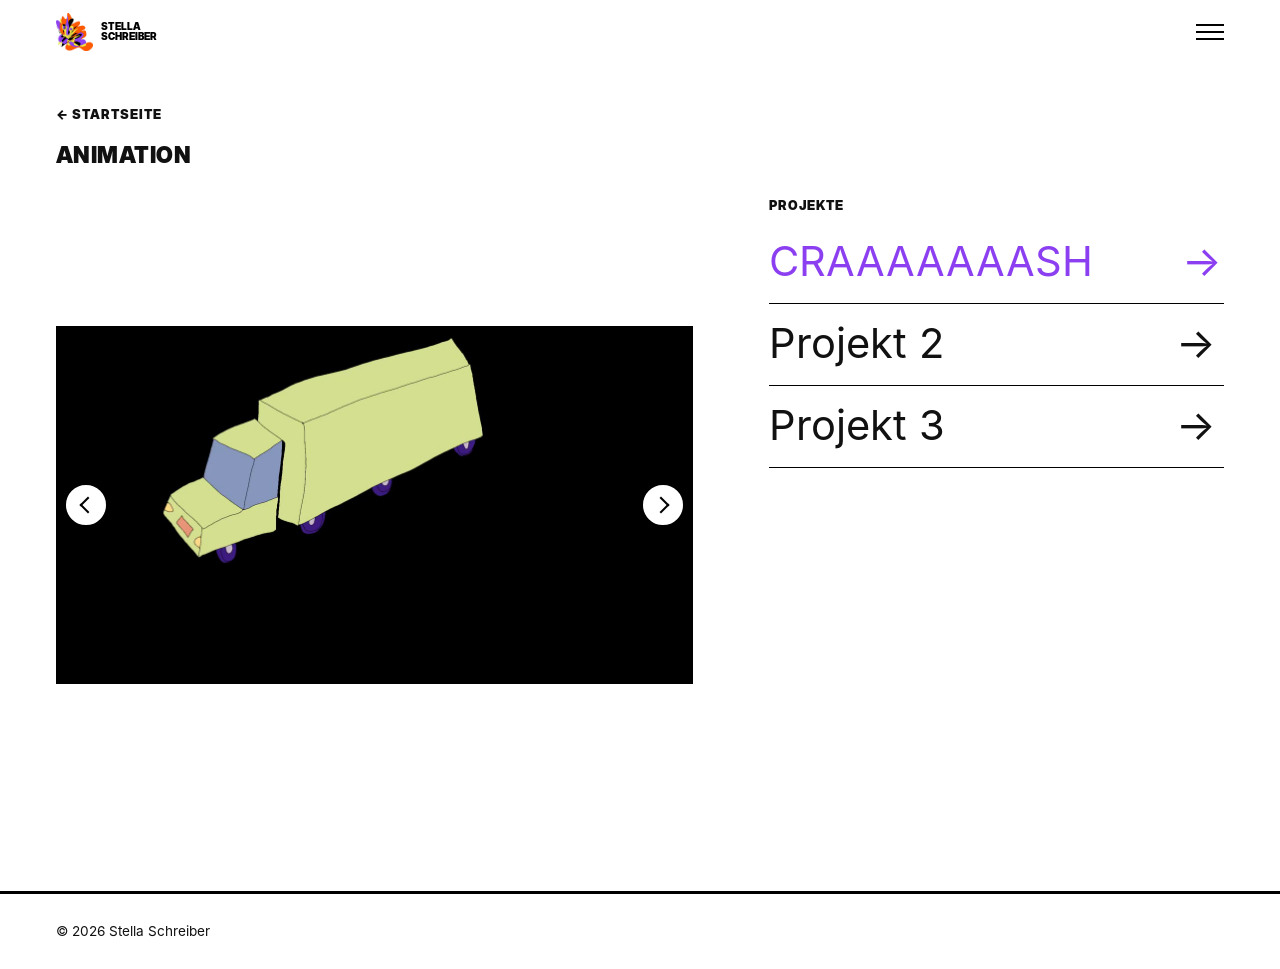
==== commit de5f3c92: "Add files via upload" ====
--- a/animation.html
+++ b/animation.html
@@ -27,7 +27,7 @@
       <li><a href="animation.html" aria-current="page">Animation</a></li>
       <li><a href="illustration.html">Illustration</a></li>
       <li><a href="fotografie.html">Fotografie</a></li>
-      <li><a href="game-design.html">Game Design</a></li>
+      <li><a href="grafik-design.html">Grafik Design</a></li>
     </ul>
   </nav>
 
--- a/style.css
+++ b/style.css
@@ -389,8 +389,7 @@
 }
 .zurueck {
   display: inline-block;
-  margin-bottom: 2rem;
-  border-bottom: 2px solid #000;
+  margin-bottom: 1.2rem;
   font-family: var(--display);
   font-weight: 900;
   text-transform: uppercase;
@@ -398,12 +397,14 @@
   letter-spacing: .08em;
   text-decoration: none;
 }
-.zurueck:hover { color: var(--violett); border-color: var(--violett); }
+.zurueck:hover { color: var(--violett); }
 
 .seite-titel {
   display: block;
   max-width: 100%;
-  font-size: clamp(2rem, 7vw, 4.5rem);
+  font-size: clamp(1rem, 2.4vw, 1.4rem);
+  letter-spacing: .02em;
+  text-decoration: none;
 }
 
 
@@ -415,11 +416,11 @@
 .projekte-layout {
   display: grid;
   gap: 2rem;
-  margin-top: clamp(1.5rem, 4vw, 3rem);
+  margin-top: clamp(1.2rem, 3vw, 2rem);
 }
 @media (min-width: 820px) {
   .projekte-layout {
-    grid-template-columns: minmax(0, 1.5fr) minmax(0, 1fr);
+    grid-template-columns: minmax(0, 1.4fr) minmax(0, 1fr);
     gap: clamp(2rem, 6vw, 6rem);
     align-items: start;
   }
@@ -428,10 +429,10 @@
 /* feste Höhe: so springt nichts, wenn Hoch- und Querformat wechseln */
 .vorschau-buehne {
   position: relative;
-  height: clamp(260px, 78vw, 460px);
+  height: clamp(300px, 100vw, 540px);
 }
 @media (min-width: 820px) {
-  .vorschau-buehne { height: clamp(320px, 52vh, 600px); }
+  .vorschau-buehne { height: clamp(420px, 68vh, 760px); }
 }
 .vorschau-link {
   display: flex;
@@ -497,11 +498,10 @@
 .pfeil:focus-visible::before { border-color: #fff; }
 
 .projekte-liste h2 {
-  margin-bottom: .4rem;
-  padding-bottom: .7rem;
-  border-bottom: 3px solid #000;
-  font-size: 1.05rem;
-  letter-spacing: .04em;
+  margin-bottom: .6rem;
+  font-size: .8rem;
+  letter-spacing: .08em;
+  text-decoration: none;
 }
 .projekte-liste ol { list-style: none; }
 .projekte-liste li { border-bottom: 1px solid #000; }
@@ -510,21 +510,17 @@
   align-items: baseline;
   justify-content: space-between;
   gap: 1rem;
-  padding: 1rem 8px 1rem 0;
+  padding: 1.1rem 8px 1.1rem 0;
   text-decoration: none;
-  font-size: clamp(1.3rem, 3.4vw, 1.8rem);
-  line-height: 1.2;
+  font-size: clamp(1.6rem, 4.6vw, 2.6rem);
+  line-height: 1.1;
 }
 .projekte-liste a::after {
   content: "\2192";
   flex: none;
   transition: transform .2s ease;
 }
-.projekte-liste li.aktiv a span {
-  text-decoration: underline;
-  text-decoration-thickness: .08em;
-  text-underline-offset: .2em;
-}
+.projekte-liste li.aktiv a { color: var(--violett); }
 .projekte-liste li.aktiv a::after,
 .projekte-liste a:hover::after { transform: translateX(6px); }
 
@@ -588,6 +584,24 @@
 }
 
 .projekt-info { margin-top: 1.2rem; }
+
+/* Illustration: Galerie ohne Projekte, nur Bild + kurzer Name */
+.galerie-leiste {
+  display: flex;
+  align-items: baseline;
+  justify-content: space-between;
+  gap: 1rem;
+  margin-top: 1rem;
+}
+.galerie-name {
+  font-family: var(--fliesstext);
+  font-weight: 400;
+  text-transform: none;
+  letter-spacing: -0.01em;
+  line-height: 1.2;
+  font-size: clamp(1.2rem, 3vw, 1.7rem);
+}
+.galerie-leiste .bild-zaehler { margin: 0; flex: none; }
 .bild-zaehler {
   margin-bottom: .6rem;
   font-size: .8rem;
@@ -618,3 +632,12 @@
     transition-duration: .01ms !important;
   }
 }
+
+/* Illustration: Bild + Name sollen zusammen auf den Bildschirm passen */
+.galerie .slider { margin-top: 1.2rem; }
+.galerie .folie img,
+.galerie .folie video {
+  max-height: calc(100vh - 330px);
+  max-height: calc(100svh - 330px);
+  min-height: 200px;
+}
